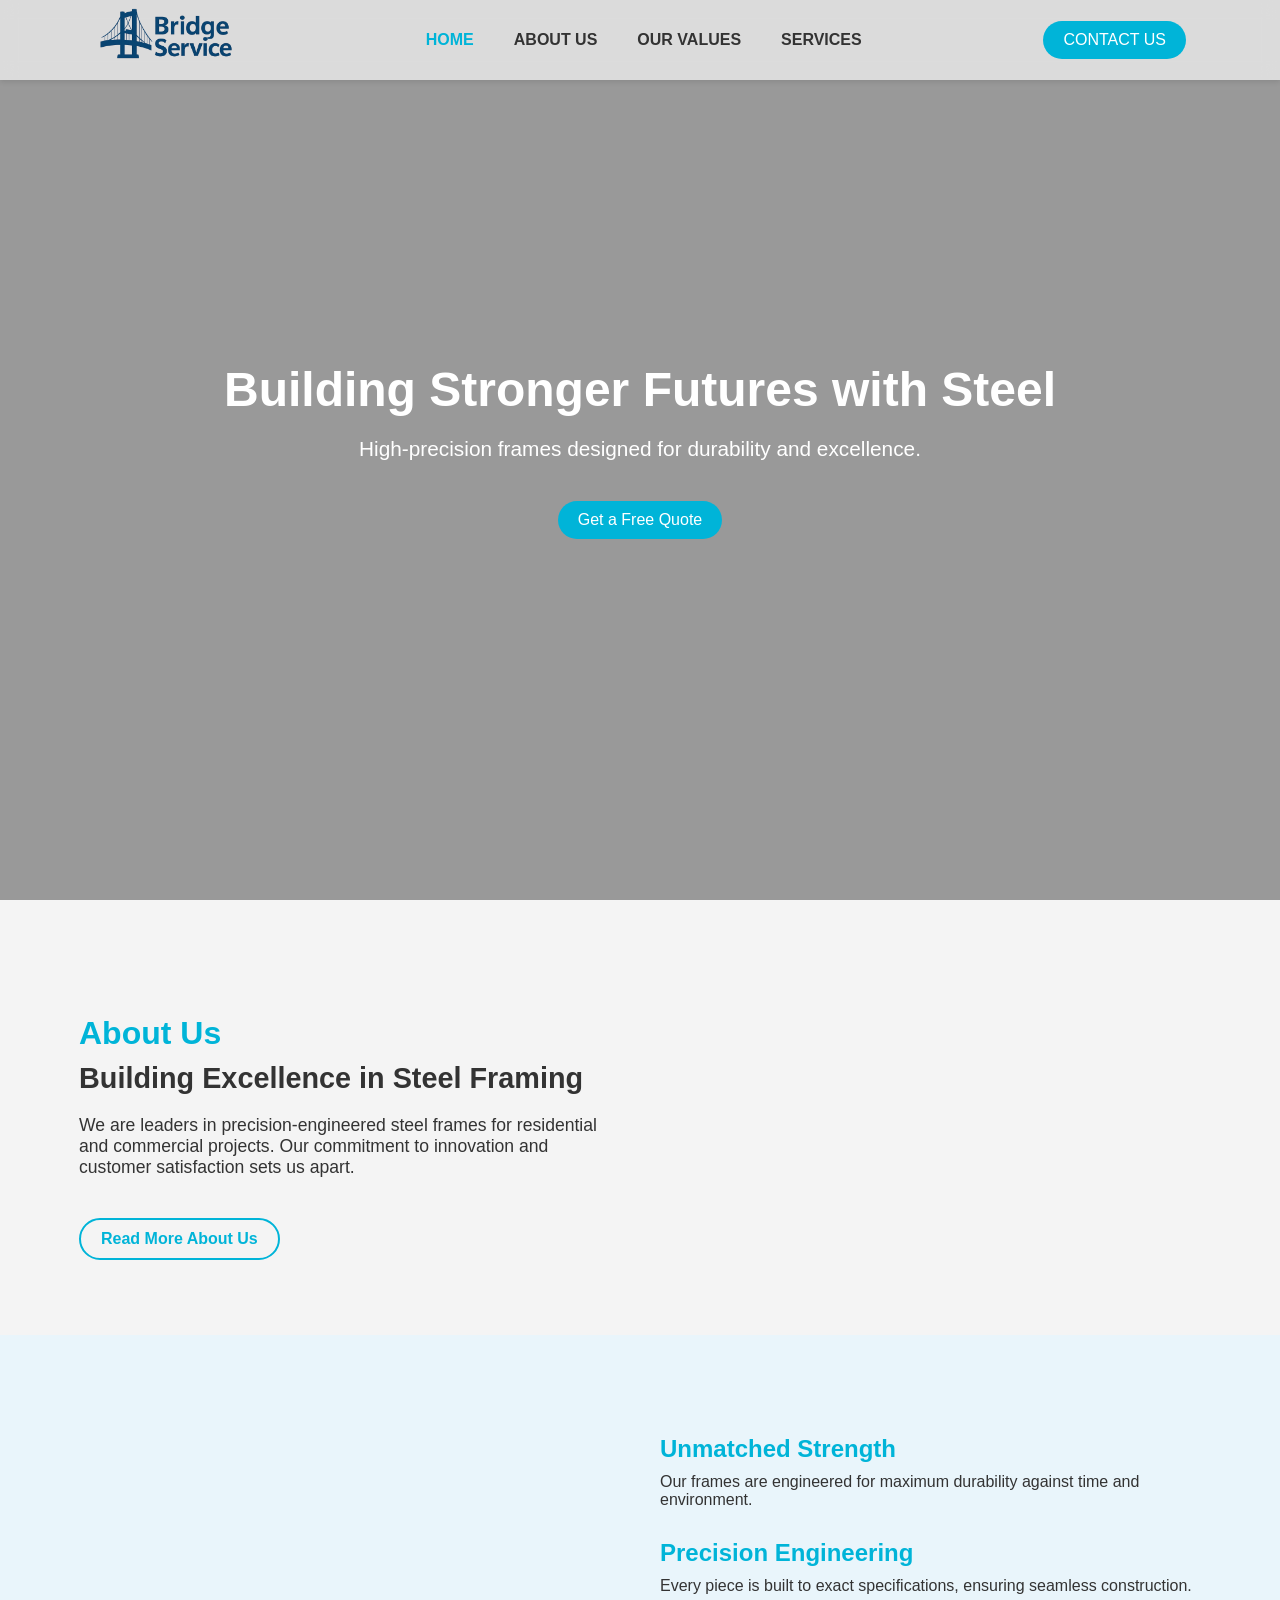
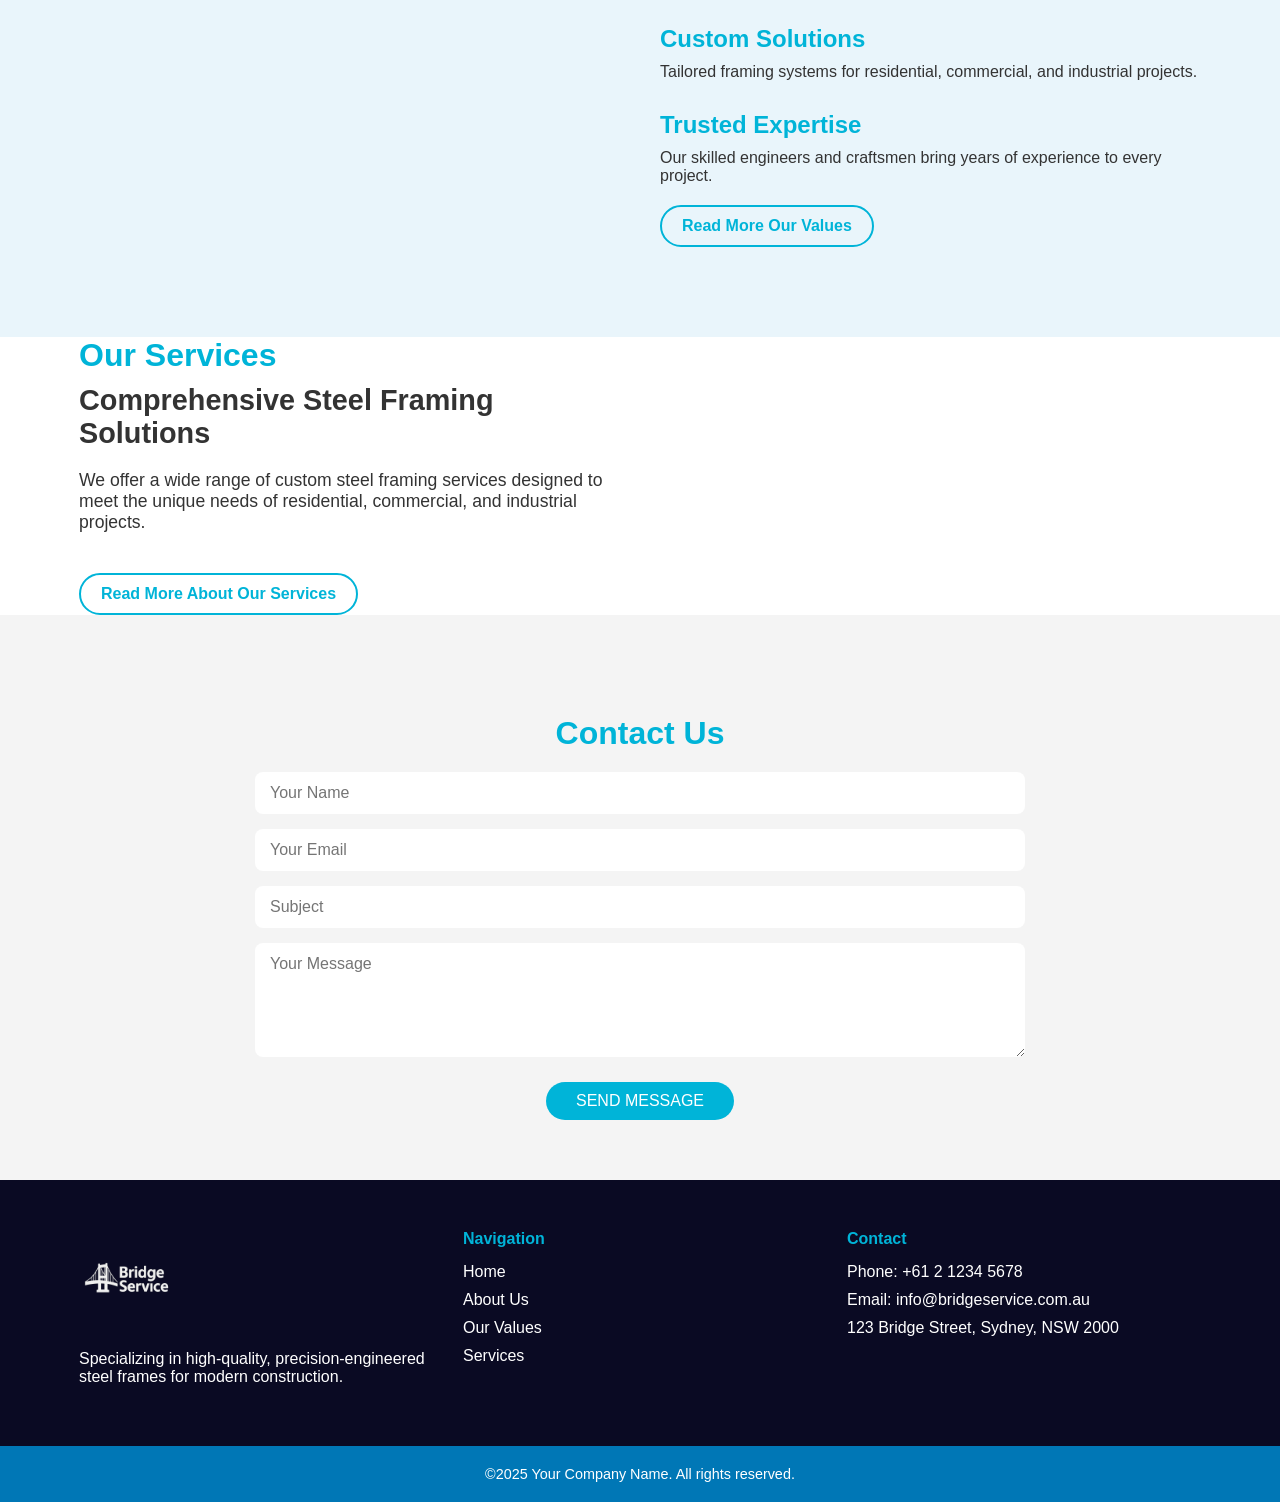
==== index.html @ 59227e21 "Add files via upload" ====
<!DOCTYPE html>
<html lang="en">
<head>
    <meta charset="UTF-8">
    <meta name="viewport" content="width=device-width, initial-scale=1.0">
    <title>Your Steel Company</title>
    <link rel="stylesheet" href="styles.css">
</head>
<body>

<!-- Navbar -->
<header class="navbar">
    <div class="container navbar-content">
      <div class="logo">
        <img src="logo.png" alt="Bridge Service Logo" class="logo-img">
      </div>
      <nav class="nav-menu">
        <ul>
          <li><a href="index.html" class="active">Home</a></li>
          <li><a href="about.html">About Us</a></li>
          <li><a href="values.html">Our Values</a></li>
          <li><a href="services.html">Services</a></li>
        </ul>
      </nav>
      <a href="#contact" class="btn">Contact Us</a>
    </div>
  </header>
  

    <!-- Hero Section -->
    <section id="home" class="hero-section">
        <video autoplay muted loop class="background-video">
            <source src="video1.mp4" type="video/mp4">
        </video>
        <div class="overlay"></div>
        <div class="hero-content">
            <h1>Building Stronger Futures with Steel</h1>
            <p>High-precision frames designed for durability and excellence.</p>
            <a href="#contact" class="btn btn-hero">Get a Free Quote</a>
        </div>
    </section>

    <!-- About Us Section -->
    <section class="about-section">
        <div class="container about-content">
            <div class="text">
                <h2>About Us</h2>
                <h3>Building Excellence in Steel Framing</h3>
                <p>We are leaders in precision-engineered steel frames for residential and commercial projects. Our commitment to innovation and customer satisfaction sets us apart.</p>
                <a href="about.html" class="btn btn-secondary">Read More About Us</a>
            </div>
            <div class="image">
                <video autoplay muted loop class="about-video">
                    <source src="video2.mp4" type="video/mp4">
                    Your browser does not support the video tag.
                </video>
            </div>
        </div>
    </section>

  <!-- Our Values Section -->
<section class="values-section">
    <div class="container values-content">
        <div class="image-split">
            <video autoplay muted loop class="values-video">
                <source src="video3.mp4" type="video/mp4">
                Your browser does not support the video tag.
            </video>
        </div>
        <div class="text-list">
            <div class="item">
                <h3>Unmatched Strength</h3>
                <p>Our frames are engineered for maximum durability against time and environment.</p>
            </div>
            <div class="item">
                <h3>Precision Engineering</h3>
                <p>Every piece is built to exact specifications, ensuring seamless construction.</p>
            </div>
            <div class="item">
                <h3>Custom Solutions</h3>
                <p>Tailored framing systems for residential, commercial, and industrial projects.</p>
            </div>
            <div class="item">
                <h3>Trusted Expertise</h3>
                <p>Our skilled engineers and craftsmen bring years of experience to every project.</p>
                <a href="values.html" class="btn btn-secondary">Read More Our Values</a>
            </div>
        </div>
    </div>
</section>


    <!-- Our Services Section -->
    <section class="services-section">
        <div class="container services-content">
            <div class="text">
                <h2>Our Services</h2>
                <h3>Comprehensive Steel Framing Solutions</h3>
                <p>We offer a wide range of custom steel framing services designed to meet the unique needs of residential, commercial, and industrial projects.</p>
                <a href="services.html" class="btn btn-secondary">Read More About Our Services</a>
            </div>
            <div class="image">
                <video autoplay muted loop class="services-video">
                    <source src="video4.mp4" type="video/mp4">
                    Your browser does not support the video tag.
                </video>
            </div>
        </div>
    </section>

    <!-- Contact Section with Form -->
    <section id="contact" class="contact-section">
        <div class="container contact-content">
            <h2>Contact Us</h2>
            <form action="https://formspree.io/f/mnndnwdv" method="POST" class="contact-form">
                <input type="text" name="name" placeholder="Your Name" required>
                <input type="email" name="email" placeholder="Your Email" required>
                <input type="text" name="subject" placeholder="Subject" required>
                <textarea name="message" placeholder="Your Message" rows="5" required></textarea>
                <button type="submit" class="btn">Send Message</button>
            </form>
              
        </div>
    </section>

    <!-- Footer -->
    <footer class="footer">
        <div class="container footer-content">
            <div class="footer-col">
                <h3><div class="logo">
                    <img src="logo1.png" alt="Bridge Service Logo" style="height: 100px;">
                </div></h3>
                <p>Specializing in high-quality, precision-engineered steel frames for modern construction.</p>
            </div>
            <div class="footer-col">
                <h4>Navigation</h4>
                <ul>
                    <li><a href="index.html">Home</a></li>
                    <li><a href="about.html">About Us</a></li>
                    <li><a href="values.html">Our Values</a></li>
                    <li><a href="services.html">Services</a></li>
                </ul>
            </div>
            <div class="footer-col">
                <h4>Contact</h4>
                <p>
                  <a href="tel:+61212345678" style="color: white; text-decoration: none;">Phone: +61 2 1234 5678</a>
                </p>
                <p>
                  <a href="mailto:info@bridgeservice.com.au" style="color: white; text-decoration: none;">Email: info@bridgeservice.com.au</a>
                </p>
                <p>
                  <a href="https://www.google.com/maps/place/Sydney+Harbour+Bridge/" target="_blank" style="color: white; text-decoration: none;">123 Bridge Street, Sydney, NSW 2000</a>
                </p>
              </div>
              
    </footer>

    <div class="copyright">
        <p>©2025 Your Company Name. All rights reserved.</p>
    </div>

</body>
</html>
---- styles.css ----
:root {
    --primary-color: #00b4d8;
    --dark-color: #333;
    --light-bg: #f4f4f4;
    --footer-bg: #0a0a23;
    --footer-bar: #0077b6;
}


* {
    margin: 0;
    padding: 0;
    box-sizing: border-box;
    font-family: 'Arial', sans-serif;
}

html, body {
    height: 100%;
    scroll-behavior: smooth;
    background-color: white;
}

/* ---------------- General Layout ---------------- */
.container {
    width: 90%;
    max-width: 1200px;
    margin: auto;
    padding: 0 15px;
}

/* ---------------- Navbar ---------------- */
.navbar {
    position: fixed;
    top: 0;
    width: 100%;
    background: rgba(255,255,255,.65); 
    backdrop-filter: blur(8px);
    z-index: 1000;
    box-shadow: 0 2px 5px rgba(0,0,0,0.1);
    padding: 8px 0;
    height: 80px;
}





.navbar-content {
    display: flex;
    align-items: center;
    justify-content: space-between;
    height: 100%; /* make sure it fills navbar */
    color: white;
    padding: 10px 30px;
    border-radius: 25px;
    font-family: 'arial', sans-serif;
    font-size: 1rem;
    font-weight: 500;
    text-transform: uppercase;
    cursor: pointer;
    transition: background 0.3s ease;
}

.logo img {
    max-height: 150px;
    height: auto;
    width: auto;
}

nav ul {
    list-style: none;
    display: flex;
    gap: 20px;
}

nav ul li a {
    text-decoration: none;
    color: var(--dark-color);
    font-weight: bold;
    padding: 8px 10px;
    transition: color 0.3s ease;
}

nav ul li a.active,
nav ul li a:hover {
    color: var(--primary-color);
}

.btn {
    background-color: var(--primary-color);
    padding: 10px 20px;
    color: white;
    text-decoration: none;
    border-radius: 25px;
    transition: background 0.3s ease;
}

.btn:hover {
    background-color: #0096c7;
}

/* ---------------- Hero Section (Home Page Only) ---------------- */
.hero-section {
    position: relative;
    height: 100vh;
    width: 100%;
    overflow: hidden;
}

.background-video {
    position: absolute;
    top: 0;
    left: 0;
    width: 100%;
    height: 100%;
    object-fit: cover;
    z-index: 1;
}

.overlay {
    position: absolute;
    top: 0;
    left: 0;
    background-color: rgba(0, 0, 0, 0.4);
    width: 100%;
    height: 100%;
    z-index: 2;
}

.hero-content {
    position: relative;
    z-index: 3;
    height: 100%;
    display: flex;
    flex-direction: column;
    justify-content: center;
    align-items: center;
    text-align: center;
    color: white;
    padding: 20px;
}

.hero-content h1 {
    font-size: 3rem;
    margin-bottom: 20px;
}

.hero-content p {
    font-size: 1.3rem;
    margin-bottom: 20px;
}

.btn-hero {
    margin-top: 20px;
}

/* ---------------- About Us Section (Home Page) ---------------- */
.about-section {
    background-color: var(--light-bg);
    padding: 100px 0 60px;
}

.about-content {
    display: flex;
    flex-wrap: wrap;    
    align-items: center;
    gap: 40px;
}

.about-content .text, 
.about-content .image {
    flex: 1;
}

.about-content .text h2 {
    color: var(--primary-color);
    font-size: 2rem;
    margin-bottom: 10px;
}

.about-content .text h3 {
    color: var(--dark-color);
    font-size: 1.8rem;
    margin-bottom: 20px;
}

.about-content .text p {
    color: var(--dark-color);
    font-size: 1.1rem;
    margin-bottom: 20px;
}

.about-content .btn-secondary {
    display: inline-block;
    background: transparent;
    border: 2px solid var(--primary-color);
    color: var(--primary-color);
    padding: 10px 20px;
    border-radius: 25px;
    font-weight: bold;
    text-decoration: none;
    transition: all 0.3s ease;
}

.about-content .btn-secondary:hover {
    background-color: var(--primary-color);
    color: white;
}

.about-content .image img,
.about-content .image video {
    width: 100%;
    border-radius: 20px;
    object-fit: cover;
}


/* ---------------- Our Values Section ---------------- */
.values-section {
    background-color: #e9f5fb;
    padding: 100px 0 60px;
}

.values-content {
    display: flex;
    flex-wrap: wrap;
    align-items: center;
    gap: 40px;
}

.text-list, 
.image-split {
    flex: 1;
}

.image-split video {
    width: 100%;
    border-radius: 15px; 
}

.text-list .item {
    margin-bottom: 30px;
}

.text-list .item h3 {
    color: var(--primary-color);
    font-size: 1.5rem;
    margin-bottom: 10px;
}

.text-list .item p {
    color: var(--dark-color);
    font-size: 1rem;
}

.btn-secondary {
    display: inline-block;
    background: transparent;
    border: 2px solid var(--primary-color);
    color: var(--primary-color);
    padding: 10px 20px;
    border-radius: 25px;
    text-decoration: none;
    font-weight: bold;
    transition: all 0.3s;
    margin-top: 20px;
}

.btn-secondary:hover {
    background: var(--primary-color);
    color: white;
}

/* ---------------- Services Section ---------------- */--- */
.services-section {
    background-color: var(--light-bg);
    padding: 100px 0 60px;
}

.services-content {
    display: flex;
    flex-wrap: wrap;
    align-items: center;
    gap: 40px;
}

.services-content .text, 
.services-content .image {
    flex: 1;
}

.services-content .text h2 {
    color: var(--primary-color);
    font-size: 2rem;
    margin-bottom: 10px;
}

.services-content .text h3 {
    color: var(--dark-color);
    font-size: 1.8rem;
    margin-bottom: 20px;
}

.services-content .text p {
    color: var(--dark-color);
    font-size: 1.1rem;
    margin-bottom: 20px;
}

.services-video {
    width: 100%;
    border-radius: 15px;
}

/* ---------------- Contact Section (Home Page) ---------------- */
.contact-section {
    background-color: var(--light-bg);
    padding: 100px 0 60px;
    text-align: center;
}

.contact-content {
    max-width: 800px;
    margin: auto;
}

.contact-content h2 {
    font-size: 2rem;
    color: var(--primary-color);
    margin-bottom: 20px;
}

.contact-content p {
    font-size: 1.2rem;
    color: var(--dark-color);
    margin-bottom: 10px;
}

/* ---------------- Contact us  ---------------- */

.contact-form {
    display: flex;
    flex-direction: column;
    gap: 15px;
    margin-top: 20px;
}

.contact-form input,
.contact-form textarea {
    padding: 12px 15px;
    border: 0px solid #ccc;
    border-radius: 8px;
    font-size: 1rem;
}

.contact-form button {
    align-self: center;
    margin-top: 10px;
    border: none; 
    outline: none; 
    background-color: var(--primary-color);
    color: white;
    padding: 10px 30px;
    border-radius: 25px;
    font-family: 'arial', sans-serif;
    font-size: 1rem;
    font-weight: 500;
    text-transform: uppercase;
    cursor: pointer;
    transition: background 0.3s ease;
}




.contact-form button:hover {
    background-color: #0096c7;
}
/* === mobile-nav additions === */
.nav-toggle{
    display:none;                         /* hidden on desktop */
    flex-direction:column;
    justify-content:space-between;
    width:26px; height:20px;
    background:transparent;
    border:none; outline:0; cursor:pointer;
  }
  .nav-toggle .bar{
    width:100%; height:3px; border-radius:2px;
    background:var(--dark-color);
  }
  
  /* desktop keeps the same look */
  @media (max-width:768px){
    /* show the hamburger, hide the right-side CTA so it doesn’t crowd */
    .nav-toggle{display:flex;}
    .contact-btn{display:none;}
  
    /* stack the whole header */
    .navbar-content{flex-wrap:wrap; align-items:flex-start;}
  
    /* menu – start closed */
    .nav-menu{width:100%; display:none;}
    .nav-menu ul{flex-direction:column; gap:0;}
    .nav-menu li{border-top:1px solid #e8e8e8;}
    .nav-menu li a{display:block; padding:15px;}
  
    /* when JS adds .open */
    .nav-menu.open{display:block;}
  }
  
/* ---------------- About and Values Pages Specific ---------------- */
.about-page-section,
.values-page-section {
    padding-top: 120px;
    padding-bottom: 60px;
    min-height: 70vh;
    text-align: center;
}

.about-page-section h1,
.values-page-section h1 {
    font-size: 2.5rem;
    color: var(--primary-color);
    margin-bottom: 20px;
}

.about-page-section p,
.values-page-section p {
    font-size: 1.2rem;
    color: var(--dark-color);
    max-width: 800px;
    margin: 0 auto;
}

/* ---------------- Footer Section ---------------- */
.footer {
    background-color: var(--footer-bg);
    color: white;
    padding: 50px 0;
}

.footer-content {
    display: flex;
    flex-wrap: wrap;
    justify-content: space-between;
    gap: 30px;
}

.footer-col {
    flex: 1;
    min-width: 200px;
}

.footer-col h3,
.footer-col h4 {
    color: var(--primary-color);
    margin-bottom: 15px;
}

.footer-col ul {
    list-style: none;
}

.footer-col ul li {
    margin-bottom: 10px;
}

.footer-col ul li a {
    color: white;
    text-decoration: none;
    transition: color 0.3s ease;
}

.footer-col ul li a:hover {
    color: var(--primary-color);
}

.footer-col p {
    font-size: 1rem;
    margin-bottom: 10px;
}

.copyright {
    background-color: var(--footer-bar);
    color: white;
    text-align: center;
    padding: 20px 0;
    font-size: 0.9rem;
}

/* ---------------- Mobile Responsive ---------------- */
@media (max-width: 768px) {
    .navbar .container {
        flex-direction: column;
    }

    nav ul {
        flex-direction: column;
        background-color: white;
        width: 100%;
        text-align: center;
        display: none;
    }

    nav ul.show {
        display: flex;
    }

    nav ul li {
        margin: 10px 0;
    }

    .about-content,
    .values-content {
        flex-direction: column;
        text-align: center;
    }

    .about-content .text, 
    .about-content .image, 
    .values-content .text-list, 
    .values-content .image-split {
        flex: none;
        width: 100%;
    }

    .footer-content {
        flex-direction: column;
        text-align: center;
    }
}
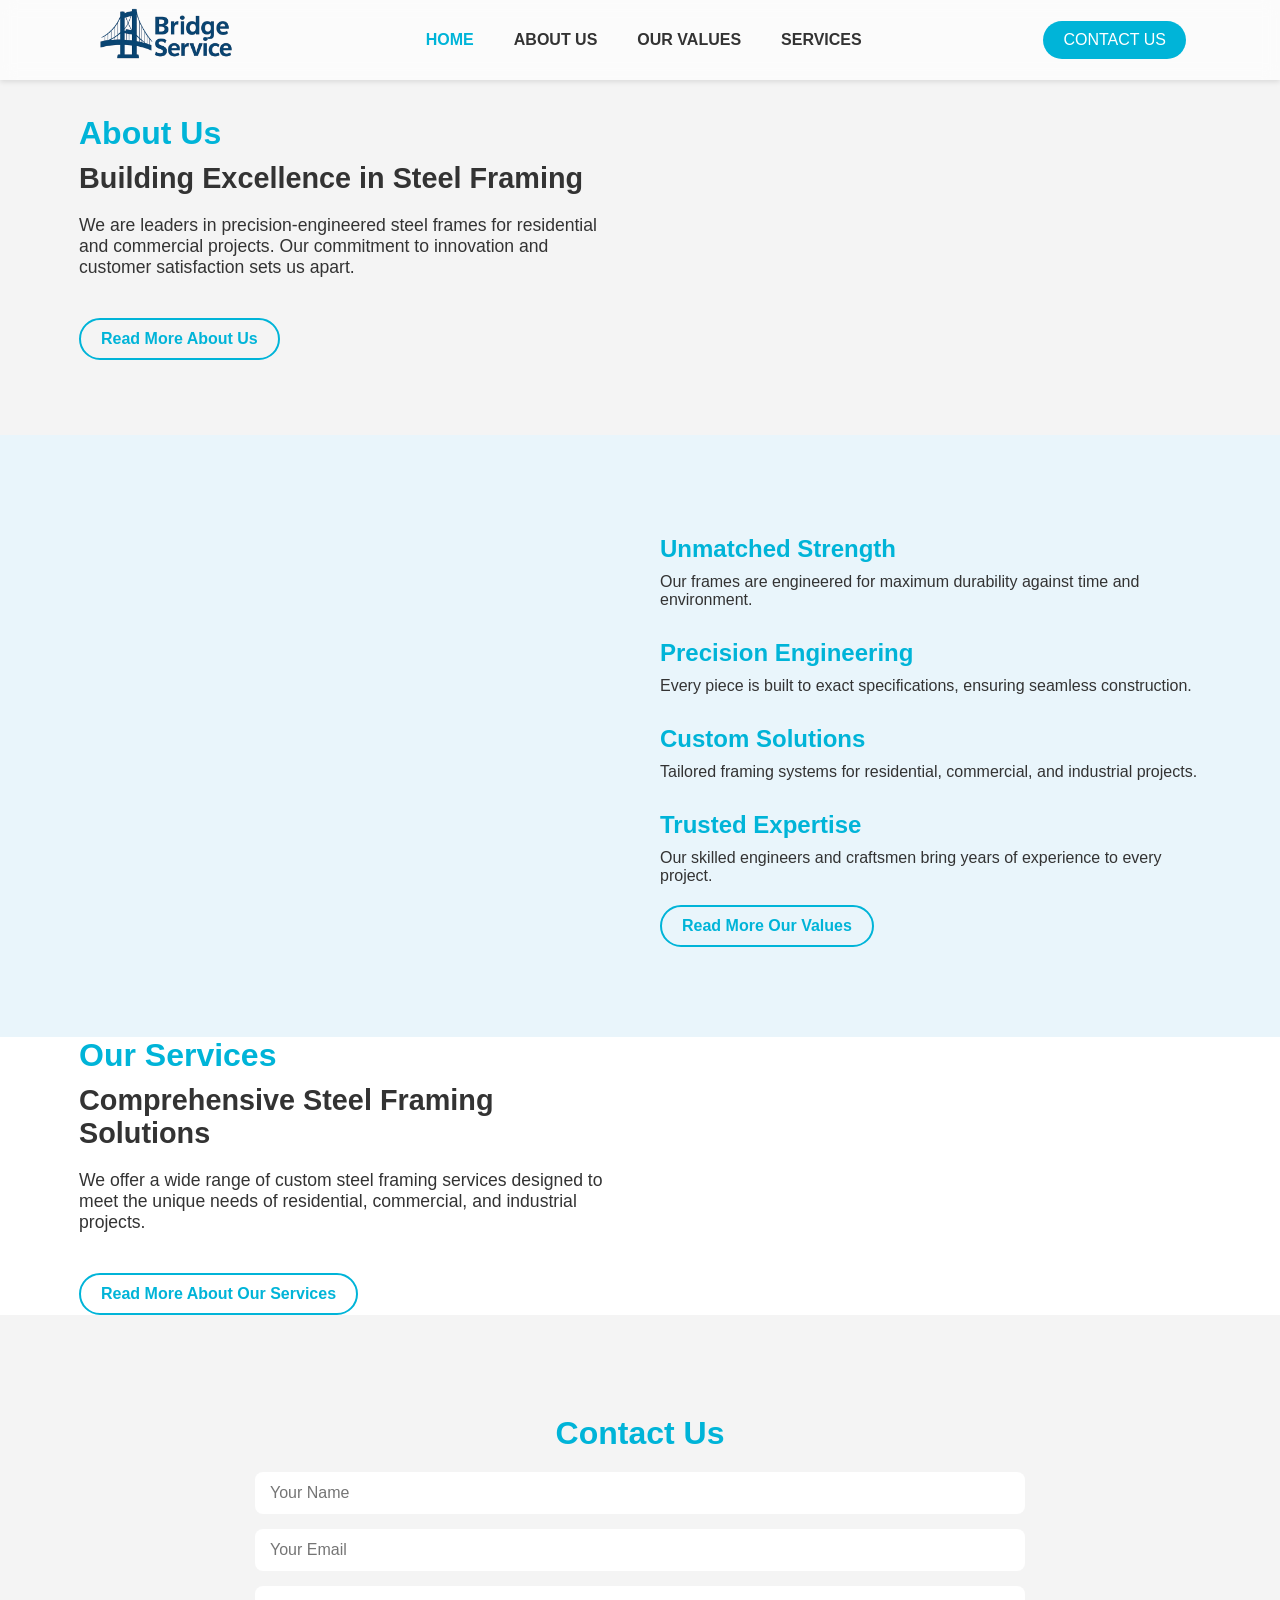
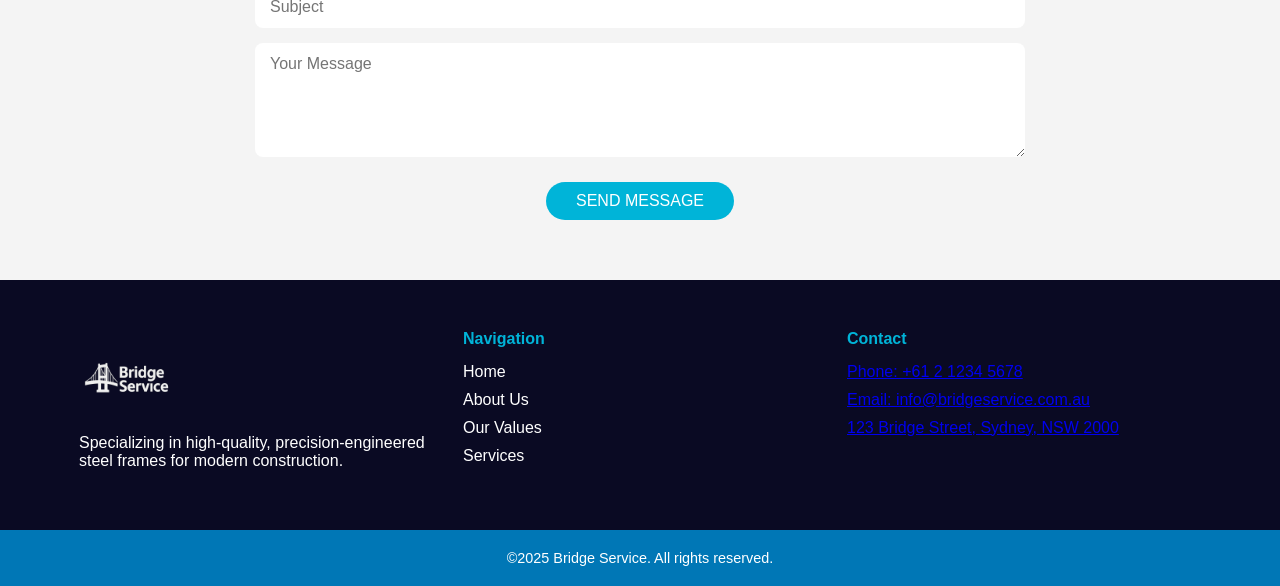
==== commit a471799a: "Add files via upload" ====
--- a/index.html
+++ b/index.html
@@ -1,19 +1,22 @@
 <!DOCTYPE html>
 <html lang="en">
 <head>
-    <meta charset="UTF-8">
-    <meta name="viewport" content="width=device-width, initial-scale=1.0">
-    <title>Your Steel Company</title>
-    <link rel="stylesheet" href="styles.css">
+  <meta charset="UTF-8" />
+  <meta name="viewport" content="width=device-width, initial-scale=1.0"/>
+  <title>Bridge Service | Steel Framing Experts</title>
+  <link rel="stylesheet" href="styles.css"/>
 </head>
 <body>
 
-<!-- Navbar -->
-<header class="navbar">
+  <!-- Navbar -->
+  <header class="navbar">
     <div class="container navbar-content">
       <div class="logo">
-        <img src="logo.png" alt="Bridge Service Logo" class="logo-img">
+        <img src="logo.png" alt="Bridge Service Logo" class="logo-img" />
       </div>
+      <button class="nav-toggle" aria-label="Toggle menu">
+        <span class="bar"></span><span class="bar"></span><span class="bar"></span>
+      </button>
       <nav class="nav-menu">
         <ul>
           <li><a href="index.html" class="active">Home</a></li>
@@ -22,143 +25,140 @@
           <li><a href="services.html">Services</a></li>
         </ul>
       </nav>
-      <a href="#contact" class="btn">Contact Us</a>
+      <a href="#contact" class="btn contact-btn">Contact Us</a>
     </div>
   </header>
-  
 
-    <!-- Hero Section -->
-    <section id="home" class="hero-section">
-        <video autoplay muted loop class="background-video">
-            <source src="video1.mp4" type="video/mp4">
+  <!-- Hero Section -->
+  <section id="home" class="hero-section">
+    <video autoplay muted loop class="background-video">
+      <source src="video1.mp4" type="video/mp4" />
+    </video>
+    <div class="overlay"></div>
+    <div class="hero-content">
+      <h1>Building Stronger Futures with Steel</h1>
+      <p>High-precision frames designed for durability and excellence.</p>
+      <a href="#contact" class="btn btn-hero">Get a Free Quote</a>
+    </div>
+  </section>
+
+  <!-- About Us Section -->
+  <section class="about-section">
+    <div class="container about-content">
+      <div class="text">
+        <h2>About Us</h2>
+        <h3>Building Excellence in Steel Framing</h3>
+        <p>We are leaders in precision-engineered steel frames for residential and commercial projects. Our commitment to innovation and customer satisfaction sets us apart.</p>
+        <a href="about.html" class="btn btn-secondary">Read More About Us</a>
+      </div>
+      <div class="image">
+        <video autoplay muted loop class="about-video">
+          <source src="video2.mp4" type="video/mp4" />
         </video>
-        <div class="overlay"></div>
-        <div class="hero-content">
-            <h1>Building Stronger Futures with Steel</h1>
-            <p>High-precision frames designed for durability and excellence.</p>
-            <a href="#contact" class="btn btn-hero">Get a Free Quote</a>
-        </div>
-    </section>
-
-    <!-- About Us Section -->
-    <section class="about-section">
-        <div class="container about-content">
-            <div class="text">
-                <h2>About Us</h2>
-                <h3>Building Excellence in Steel Framing</h3>
-                <p>We are leaders in precision-engineered steel frames for residential and commercial projects. Our commitment to innovation and customer satisfaction sets us apart.</p>
-                <a href="about.html" class="btn btn-secondary">Read More About Us</a>
-            </div>
-            <div class="image">
-                <video autoplay muted loop class="about-video">
-                    <source src="video2.mp4" type="video/mp4">
-                    Your browser does not support the video tag.
-                </video>
-            </div>
-        </div>
-    </section>
+      </div>
+    </div>
+  </section>
 
   <!-- Our Values Section -->
-<section class="values-section">
+  <section class="values-section">
     <div class="container values-content">
-        <div class="image-split">
-            <video autoplay muted loop class="values-video">
-                <source src="video3.mp4" type="video/mp4">
-                Your browser does not support the video tag.
-            </video>
+      <div class="image-split">
+        <video autoplay muted loop class="values-video">
+          <source src="video3.mp4" type="video/mp4" />
+        </video>
+      </div>
+      <div class="text-list">
+        <div class="item">
+          <h3>Unmatched Strength</h3>
+          <p>Our frames are engineered for maximum durability against time and environment.</p>
         </div>
-        <div class="text-list">
-            <div class="item">
-                <h3>Unmatched Strength</h3>
-                <p>Our frames are engineered for maximum durability against time and environment.</p>
-            </div>
-            <div class="item">
-                <h3>Precision Engineering</h3>
-                <p>Every piece is built to exact specifications, ensuring seamless construction.</p>
-            </div>
-            <div class="item">
-                <h3>Custom Solutions</h3>
-                <p>Tailored framing systems for residential, commercial, and industrial projects.</p>
-            </div>
-            <div class="item">
-                <h3>Trusted Expertise</h3>
-                <p>Our skilled engineers and craftsmen bring years of experience to every project.</p>
-                <a href="values.html" class="btn btn-secondary">Read More Our Values</a>
-            </div>
+        <div class="item">
+          <h3>Precision Engineering</h3>
+          <p>Every piece is built to exact specifications, ensuring seamless construction.</p>
         </div>
+        <div class="item">
+          <h3>Custom Solutions</h3>
+          <p>Tailored framing systems for residential, commercial, and industrial projects.</p>
+        </div>
+        <div class="item">
+          <h3>Trusted Expertise</h3>
+          <p>Our skilled engineers and craftsmen bring years of experience to every project.</p>
+          <a href="values.html" class="btn btn-secondary">Read More Our Values</a>
+        </div>
+      </div>
     </div>
-</section>
+  </section>
 
+  <!-- Our Services Section -->
+  <section class="services-section">
+    <div class="container services-content">
+      <div class="text">
+        <h2>Our Services</h2>
+        <h3>Comprehensive Steel Framing Solutions</h3>
+        <p>We offer a wide range of custom steel framing services designed to meet the unique needs of residential, commercial, and industrial projects.</p>
+        <a href="services.html" class="btn btn-secondary">Read More About Our Services</a>
+      </div>
+      <div class="image">
+        <video autoplay muted loop class="services-video">
+          <source src="video4.mp4" type="video/mp4" />
+        </video>
+      </div>
+    </div>
+  </section>
 
-    <!-- Our Services Section -->
-    <section class="services-section">
-        <div class="container services-content">
-            <div class="text">
-                <h2>Our Services</h2>
-                <h3>Comprehensive Steel Framing Solutions</h3>
-                <p>We offer a wide range of custom steel framing services designed to meet the unique needs of residential, commercial, and industrial projects.</p>
-                <a href="services.html" class="btn btn-secondary">Read More About Our Services</a>
-            </div>
-            <div class="image">
-                <video autoplay muted loop class="services-video">
-                    <source src="video4.mp4" type="video/mp4">
-                    Your browser does not support the video tag.
-                </video>
-            </div>
+  <!-- Contact Section -->
+  <section id="contact" class="contact-section">
+    <div class="container contact-content">
+      <h2>Contact Us</h2>
+      <form action="https://formspree.io/f/mnndnwdv" method="POST" class="contact-form">
+        <input type="text" name="name" placeholder="Your Name" required />
+        <input type="email" name="email" placeholder="Your Email" required />
+        <input type="text" name="subject" placeholder="Subject" required />
+        <textarea name="message" placeholder="Your Message" rows="5" required></textarea>
+        <button type="submit" class="btn">Send Message</button>
+      </form>
+    </div>
+  </section>
+
+  <!-- Footer -->
+  <footer class="footer">
+    <div class="container footer-content">
+      <div class="footer-col">
+        <div class="logo">
+          <img src="logo1.png" alt="Bridge Service Logo" style="height: 100px;" />
         </div>
-    </section>
+        <p>Specializing in high-quality, precision-engineered steel frames for modern construction.</p>
+      </div>
+      <div class="footer-col">
+        <h4>Navigation</h4>
+        <ul>
+          <li><a href="index.html">Home</a></li>
+          <li><a href="about.html">About Us</a></li>
+          <li><a href="values.html">Our Values</a></li>
+          <li><a href="services.html">Services</a></li>
+        </ul>
+      </div>
+      <div class="footer-col">
+        <h4>Contact</h4>
+        <p><a href="tel:+61212345678">Phone: +61 2 1234 5678</a></p>
+        <p><a href="mailto:info@bridgeservice.com.au">Email: info@bridgeservice.com.au</a></p>
+        <p><a href="https://www.google.com/maps/place/Sydney+Harbour+Bridge/" target="_blank">123 Bridge Street, Sydney, NSW 2000</a></p>
+      </div>
+    </div>
+  </footer>
 
-    <!-- Contact Section with Form -->
-    <section id="contact" class="contact-section">
-        <div class="container contact-content">
-            <h2>Contact Us</h2>
-            <form action="https://formspree.io/f/mnndnwdv" method="POST" class="contact-form">
-                <input type="text" name="name" placeholder="Your Name" required>
-                <input type="email" name="email" placeholder="Your Email" required>
-                <input type="text" name="subject" placeholder="Subject" required>
-                <textarea name="message" placeholder="Your Message" rows="5" required></textarea>
-                <button type="submit" class="btn">Send Message</button>
-            </form>
-              
-        </div>
-    </section>
+  <div class="copyright">
+    <p>©2025 Bridge Service. All rights reserved.</p>
+  </div>
 
-    <!-- Footer -->
-    <footer class="footer">
-        <div class="container footer-content">
-            <div class="footer-col">
-                <h3><div class="logo">
-                    <img src="logo1.png" alt="Bridge Service Logo" style="height: 100px;">
-                </div></h3>
-                <p>Specializing in high-quality, precision-engineered steel frames for modern construction.</p>
-            </div>
-            <div class="footer-col">
-                <h4>Navigation</h4>
-                <ul>
-                    <li><a href="index.html">Home</a></li>
-                    <li><a href="about.html">About Us</a></li>
-                    <li><a href="values.html">Our Values</a></li>
-                    <li><a href="services.html">Services</a></li>
-                </ul>
-            </div>
-            <div class="footer-col">
-                <h4>Contact</h4>
-                <p>
-                  <a href="tel:+61212345678" style="color: white; text-decoration: none;">Phone: +61 2 1234 5678</a>
-                </p>
-                <p>
-                  <a href="mailto:info@bridgeservice.com.au" style="color: white; text-decoration: none;">Email: info@bridgeservice.com.au</a>
-                </p>
-                <p>
-                  <a href="https://www.google.com/maps/place/Sydney+Harbour+Bridge/" target="_blank" style="color: white; text-decoration: none;">123 Bridge Street, Sydney, NSW 2000</a>
-                </p>
-              </div>
-              
-    </footer>
-
-    <div class="copyright">
-        <p>©2025 Your Company Name. All rights reserved.</p>
-    </div>
+  <!-- Mobile Menu Script -->
+  <script>
+    const toggle = document.querySelector(".nav-toggle");
+    const menu = document.querySelector(".nav-menu");
+    toggle.addEventListener("click", () => {
+      menu.classList.toggle("open");
+    });
+  </script>
 
 </body>
 </html>
--- a/styles.css
+++ b/styles.css
@@ -16,10 +16,13 @@
 
 html, body {
     height: 100%;
-    scroll-behavior: smooth;
-    background-color: white;
-}
-
+    margin: 0;
+    display: flex;
+    flex-direction: column;
+  }
+  body > footer {
+    margin-top: auto;
+  }
 /* ---------------- General Layout ---------------- */
 .container {
     width: 90%;
